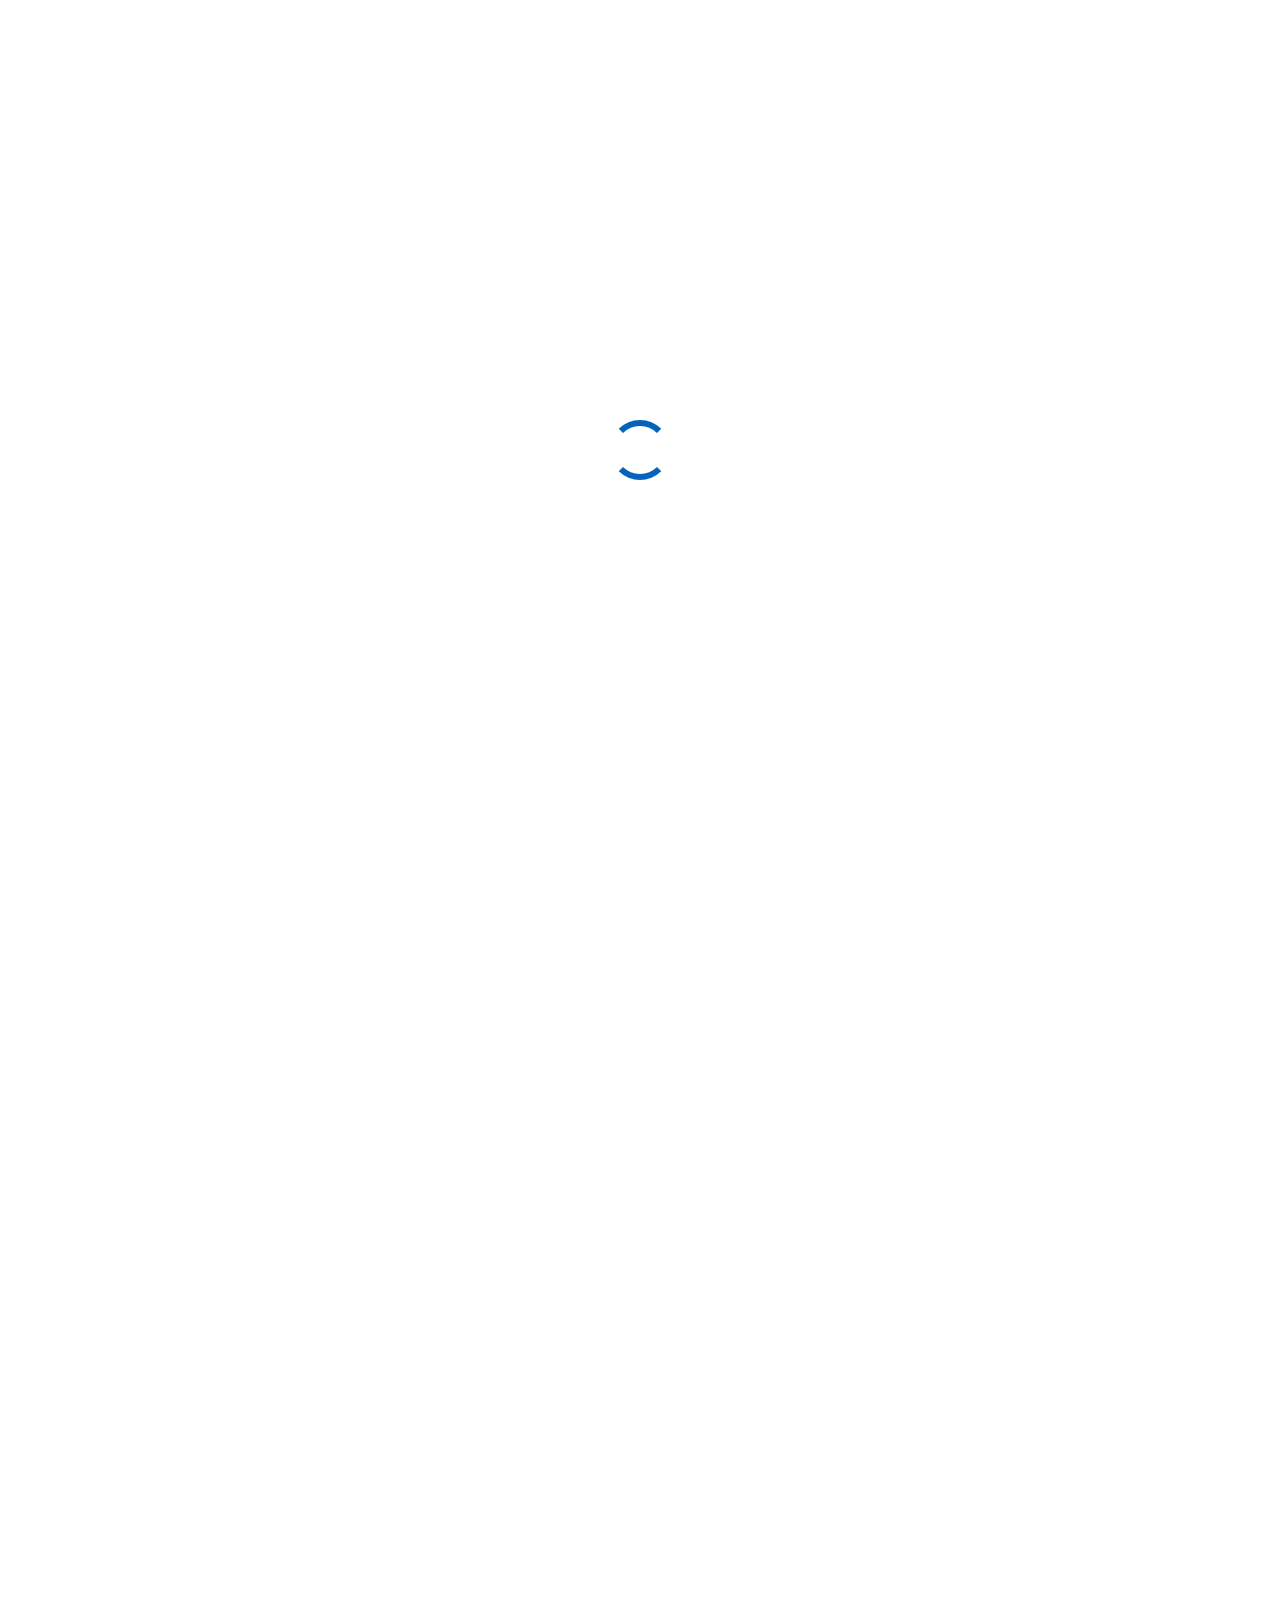
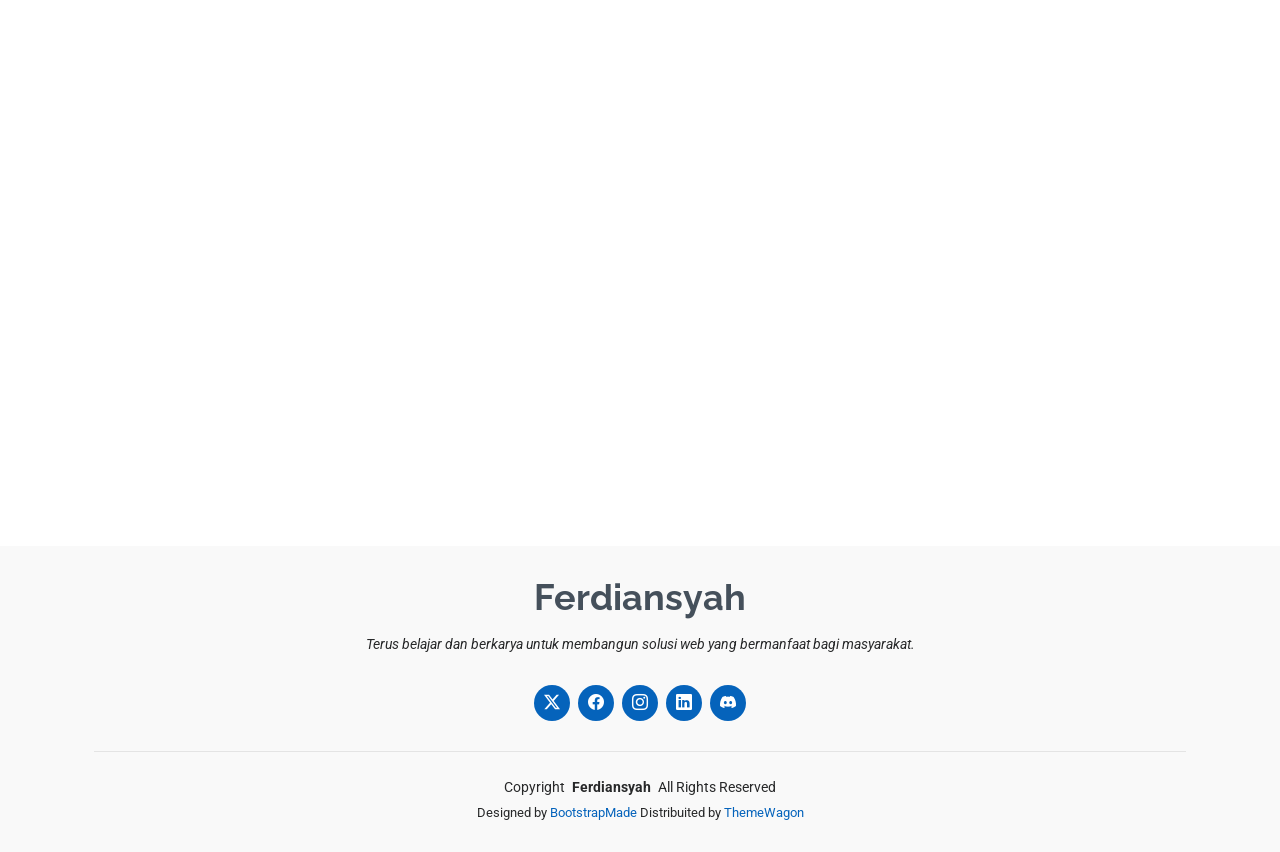
==== index.html @ 51198b97 "saya tidak merubah apapa" ====
<!DOCTYPE html>
<html lang="en">

<head>
  <meta charset="utf-8">
  <meta content="width=device-width, initial-scale=1.0" name="viewport">
  <title>Ferdiansyah - Portfolio</title>
  <meta content="" name="description">
  <meta content="" name="keywords">

  <!-- Favicons -->
  <link href="assets/img/favicon.png" rel="icon">
  <link href="assets/img/apple-touch-icon.png" rel="apple-touch-icon">

  <!-- Fonts -->
  <link href="https://fonts.googleapis.com" rel="preconnect">
  <link href="https://fonts.gstatic.com" rel="preconnect" crossorigin>
  <link href="https://fonts.googleapis.com/css2?family=Roboto:ital,wght@0,100;0,300;0,400;0,500;0,700;0,900;1,100;1,300;1,400;1,500;1,700;1,900&family=Poppins:ital,wght@0,100;0,200;0,300;0,400;0,500;0,600;0,700;0,800;0,900;1,100;1,200;1,300;1,400;1,500;1,600;1,700;1,800;1,900&family=Raleway:ital,wght@0,100;0,200;0,300;0,400;0,500;0,600;0,700;0,800;0,900;1,100;1,200;1,300;1,400;1,500;1,600;1,700;1,800;1,900&display=swap" rel="stylesheet">

  <!-- Vendor CSS Files -->
  <link href="assets/vendor/bootstrap/css/bootstrap.min.css" rel="stylesheet">
  <link href="assets/vendor/bootstrap-icons/bootstrap-icons.css" rel="stylesheet">
  <link href="assets/vendor/aos/aos.css" rel="stylesheet">
  <link href="assets/vendor/glightbox/css/glightbox.min.css" rel="stylesheet">
  <link href="assets/vendor/swiper/swiper-bundle.min.css" rel="stylesheet">

  <!-- Main CSS File -->
  <link href="assets/css/main.css" rel="stylesheet">

  <!-- =======================================================
  * Template Name: MyResume
  * Template URL: https://bootstrapmade.com/free-html-bootstrap-template-my-resume/
  * Updated: Jun 29 2024 with Bootstrap v5.3.3
  * Author: BootstrapMade.com
  * License: https://bootstrapmade.com/license/
  ======================================================== -->
</head>

<body class="index-page">

  <header id="header" class="header d-flex flex-column justify-content-center">

    <i class="header-toggle d-xl-none bi bi-list"></i>

    <nav id="navmenu" class="navmenu">
      <ul>
        <li><a href="#hero" class="active"><i class="bi bi-house navicon"></i><span>Home</span></a></li>
        <li><a href="#about"><i class="bi bi-person navicon"></i><span>About</span></a></li>
        <li><a href="#portfolio"><i class="bi bi-images navicon"></i><span>Portfolio</span></a></li>
        <li><a href="#contact"><i class="bi bi-envelope navicon"></i><span>Contact</span></a></li>
      </ul>
    </nav>

  </header>

  <main class="main">

    <!-- Hero Section -->
    <section id="hero" class="hero section light-background">

      <img src="assets/img/hero-img.png" alt="">

      <div class="container" data-aos="zoom-out">
        <div class="row justify-content-center">
          <div class="col-lg-9">
            <h2>I'm Ferdiansyah</h2>
            <p>I'm a <span class="typed" data-typed-items="Student, Junior Web Developer, Freelancer, Gamer">Student</span><span class="typed-cursor typed-cursor--blink" aria-hidden="true"></span></p>
            <div class="social-links">
              <a href="https://github.com/ferdiansyahMats-sudo"><i class="bi bi-github"></i></a>
              <a href="#"><i class="bi bi-facebook"></i></a>
              <a href="https://www.instagram.com/ferdiansyahbz/"><i class="bi bi-instagram"></i></a>
              <a href="#"><i class="bi bi-linkedin"></i></a>
              <a href="#"><i class="bi bi-discord"></i></a>
            </div>
          </div>
        </div>
      </div>

    </section><!-- /Hero Section -->

    <!-- About Section -->
    <section id="about" class="about section">

      <!-- Section Title -->
      <div class="container section-title" data-aos="fade-up">
        <h2>About</h2>
        <p>Saya seorang Junior Web Developer yang memiliki antusiasme tinggi terhadap keseluruhan ekosistem pengembangan perangkat lunak. Terbiasa mempelajari konsep baru secara mandiri, memahami alur kerja industri, serta selalu siap mengasah logika pemrograman dan teknologi terkini untuk menghadapi kebutuhan dunia kerja.</p>
      </div><!-- End Section Title -->

      <div class="container" data-aos="fade-up" data-aos-delay="100">

        <div class="row gy-4 justify-content-center">
          <div class="col-lg-4">
            <img src="assets/img/profile-img.jpg" class="img-fluid" alt="">
          </div>
          <div class="col-lg-8 content">
            <h2>UI/UX Designer &amp; Web Developer.</h2>
            <p class="fst-italic py-3">
              Fokus mendalami pengembangan aplikasi web responsif dan modern dengan alur kerja pengembangan perangkat lunak yang terstruktur.
            </p>
            <div class="row">
              <div class="col-lg-6">
                <ul>
                  <li><i class="bi bi-chevron-right"></i> <strong>Birthday:</strong> <span>16 Jan 2009</span></li>
                  <li><i class="bi bi-chevron-right"></i> <strong>Website:</strong> <span>ferdiansyahmats-sudo.github.io/My-Portfolio</span></li>
                  <li><i class="bi bi-chevron-right"></i> <strong>Phone:</strong> <span>+62 877 7916 4264</span></li>
                  <li><i class="bi bi-chevron-right"></i> <strong>City:</strong> <span>Bandung, Jawa Barat, Indonesia</span></li>
                </ul>
              </div>
              <div class="col-lg-6">
                <ul>
                  <li><i class="bi bi-chevron-right"></i> <strong>Age:</strong> <span>17</span></li>
                  <li><i class="bi bi-chevron-right"></i> <strong>Degree:</strong> <span>Vocational High School Student</span></li>
                  <li><i class="bi bi-chevron-right"></i> <strong>Email:</strong> <span>ferdiansyahferdians1@gmail.com</span></li>
                  <li><i class="bi bi-chevron-right"></i> <strong>Freelance:</strong> <span></span></li>
                </ul>
              </div>
            </div>
            <p class="py-3">
Saya gemar mengulik berbagai teknologi pengembangan web secara mandiri, terus mengeksplorasi kode-kode baru, dan memiliki motivasi tinggi untuk terus belajar agar siap memberikan kontribusi nyata di dunia kerja.
            </p>
          </div>
        </div>

      </div>

    </section><!-- /About Section -->

  
    <!-- Skills Section -->
    <section id="skills" class="skills section">

      <!-- Section Title -->
      <div class="container section-title" data-aos="fade-up">
        <h2>Skills</h2>
        <p>Tingkat pemahaman dan penguasaan teknologi pemrograman serta alat pendukung yang sedang saya pelajari dan kembangkan saat ini.</p>
      </div><!-- End Section Title -->

      <div class="container" data-aos="fade-up" data-aos-delay="100">

        <div class="row skills-content skills-animation">

          <div class="col-lg-6">

            <div class="progress">
              <span class="skill"><span>HTML</span> <i class="val">80%</i></span>
              <div class="progress-bar-wrap">
                <div class="progress-bar" role="progressbar" aria-valuenow="80" aria-valuemin="0" aria-valuemax="100"></div>
              </div>
            </div><!-- End Skills Item -->

            <div class="progress">
              <span class="skill"><span>CSS</span> <i class="val">60%</i></span>
              <div class="progress-bar-wrap">
                <div class="progress-bar" role="progressbar" aria-valuenow="60" aria-valuemin="0" aria-valuemax="100"></div>
              </div>
            </div><!-- End Skills Item -->

            <div class="progress">
              <span class="skill"><span>JavaScript</span> <i class="val">35%</i></span>
              <div class="progress-bar-wrap">
                <div class="progress-bar" role="progressbar" aria-valuenow="35" aria-valuemin="0" aria-valuemax="100"></div>
              </div>
            </div><!-- End Skills Item -->

          </div>

          <div class="col-lg-6">

            <div class="progress">
              <span class="skill"><span>PHP</span> <i class="val">20%</i></span>
              <div class="progress-bar-wrap">
                <div class="progress-bar" role="progressbar" aria-valuenow="20" aria-valuemin="0" aria-valuemax="100"></div>
              </div>
            </div><!-- End Skills Item -->

            <div class="progress">
              <span class="skill"><span>Photoshop</span> <i class="val">10%</i></span>
              <div class="progress-bar-wrap">
                <div class="progress-bar" role="progressbar" aria-valuenow="10" aria-valuemin="0" aria-valuemax="100"></div>
              </div>
            </div><!-- End Skills Item -->

          </div>

        </div>

      </div>

    </section><!-- /Skills Section -->

  

  
  </main>

  <footer id="footer" class="footer position-relative light-background">
    <div class="container">
      <h3 class="sitename">Ferdiansyah</h3>
      <p>Terus belajar dan berkarya untuk membangun solusi web yang bermanfaat bagi masyarakat.</p>
      <div class="social-links d-flex justify-content-center">
        <a href=""><i class="bi bi-twitter-x"></i></a>
        <a href=""><i class="bi bi-facebook"></i></a>
        <a href="https://www.instagram.com/ferdiansyahbz/"><i class="bi bi-instagram"></i></a>
        <a href=""><i class="bi bi-linkedin"></i></a>
        <a href=""><i class="bi bi-discord"></i></a>
      </div>
      <div class="container">
        <div class="copyright">
          <span>Copyright</span> <strong class="px-1 sitename">Ferdiansyah</strong> <span>All Rights Reserved</span>
        </div>
        <div class="credits">
          <!-- All the links in the footer should remain intact. -->
          <!-- You can delete the links only if you've purchased the pro version. -->
          <!-- Licensing information: https://bootstrapmade.com/license/ -->
          <!-- Purchase the pro version with working PHP/AJAX contact form: [buy-url] -->
          Designed by <a href="https://bootstrapmade.com/">BootstrapMade</a> Distribuited by <a href="https://themewagon.com">ThemeWagon</a>
        </div>
      </div>
    </div>
  </footer>

  <!-- Scroll Top -->
  <a href="#" id="scroll-top" class="scroll-top d-flex align-items-center justify-content-center"><i class="bi bi-arrow-up-short"></i></a>

  <!-- Preloader -->
  <div id="preloader"></div>

  <!-- Vendor JS Files -->
  <script src="assets/vendor/bootstrap/js/bootstrap.bundle.min.js"></script>
  <script src="assets/vendor/php-email-form/validate.js"></script>
  <script src="assets/vendor/aos/aos.js"></script>
  <script src="assets/vendor/typed.js/typed.umd.js"></script>
  <script src="assets/vendor/purecounter/purecounter_vanilla.js"></script>
  <script src="assets/vendor/waypoints/noframework.waypoints.js"></script>
  <script src="assets/vendor/glightbox/js/glightbox.min.js"></script>
  <script src="assets/vendor/imagesloaded/imagesloaded.pkgd.min.js"></script>
  <script src="assets/vendor/isotope-layout/isotope.pkgd.min.js"></script>
  <script src="assets/vendor/swiper/swiper-bundle.min.js"></script>

  <!-- Main JS File -->
  <script src="assets/js/main.js"></script>

</body>

</html>
---- assets/css/main.css ----
/**
* Template Name: MyResume
* Template URL: https://bootstrapmade.com/free-html-bootstrap-template-my-resume/
* Updated: Jun 29 2024 with Bootstrap v5.3.3
* Author: BootstrapMade.com
* License: https://bootstrapmade.com/license/
*/

/*--------------------------------------------------------------
# Font & Color Variables
# Help: https://bootstrapmade.com/color-system/
--------------------------------------------------------------*/
/* Fonts */
:root {
  --default-font: "Roboto",  system-ui, -apple-system, "Segoe UI", Roboto, "Helvetica Neue", Arial, "Noto Sans", "Liberation Sans", sans-serif, "Apple Color Emoji", "Segoe UI Emoji", "Segoe UI Symbol", "Noto Color Emoji";
  --heading-font: "Raleway",  sans-serif;
  --nav-font: "Poppins",  sans-serif;
}

/* Global Colors - The following color variables are used throughout the website. Updating them here will change the color scheme of the entire website */
:root { 
  --background-color: #ffffff; /* Background color for the entire website, including individual sections */
  --default-color: #272829; /* Default color used for the majority of the text content across the entire website */
  --heading-color: #45505b; /* Color for headings, subheadings and title throughout the website */
  --accent-color: #0563bb; /* Accent color that represents your brand on the website. It's used for buttons, links, and other elements that need to stand out */
  --surface-color: #ffffff; /* The surface color is used as a background of boxed elements within sections, such as cards, icon boxes, or other elements that require a visual separation from the global background. */
  --contrast-color: #ffffff; /* Contrast color for text, ensuring readability against backgrounds of accent, heading, or default colors. */
}

/* Nav Menu Colors - The following color variables are used specifically for the navigation menu. They are separate from the global colors to allow for more customization options */
:root {
  --nav-color: #45505b;  /* The default color of the main navmenu links */
  --nav-hover-color: #0563bb; /* Applied to main navmenu links when they are hovered over or active */
  --nav-mobile-background-color: #ffffff; /* Used as the background color for mobile navigation menu */
  --nav-dropdown-background-color: #ffffff; /* Used as the background color for dropdown items that appear when hovering over primary navigation items */
  --nav-dropdown-color: #212529; /* Used for navigation links of the dropdown items in the navigation menu. */
  --nav-dropdown-hover-color: #0563bb; /* Similar to --nav-hover-color, this color is applied to dropdown navigation links when they are hovered over. */
}

/* Color Presets - These classes override global colors when applied to any section or element, providing reuse of the sam color scheme. */

.light-background {
  --background-color: #f9f9f9;
  --surface-color: #ffffff;
}

.dark-background {
  --background-color: #060606;
  --default-color: #ffffff;
  --heading-color: #ffffff;
  --surface-color: #252525;
  --contrast-color: #ffffff;
}

/* Smooth scroll */
:root {
  scroll-behavior: smooth;
}

/*--------------------------------------------------------------
# General Styling & Shared Classes
--------------------------------------------------------------*/
body {
  color: var(--default-color);
  background-color: var(--background-color);
  font-family: var(--default-font);
}

a {
  color: var(--accent-color);
  text-decoration: none;
  transition: 0.3s;
}

a:hover {
  color: color-mix(in srgb, var(--accent-color), transparent 25%);
  text-decoration: none;
}

h1,
h2,
h3,
h4,
h5,
h6 {
  color: var(--heading-color);
  font-family: var(--heading-font);
}

/* PHP Email Form Messages
------------------------------*/
.php-email-form .error-message {
  display: none;
  background: #df1529;
  color: #ffffff;
  text-align: left;
  padding: 15px;
  margin-bottom: 24px;
  font-weight: 600;
}

.php-email-form .sent-message {
  display: none;
  color: #ffffff;
  background: #059652;
  text-align: center;
  padding: 15px;
  margin-bottom: 24px;
  font-weight: 600;
}

.php-email-form .loading {
  display: none;
  background: var(--surface-color);
  text-align: center;
  padding: 15px;
  margin-bottom: 24px;
}

.php-email-form .loading:before {
  content: "";
  display: inline-block;
  border-radius: 50%;
  width: 24px;
  height: 24px;
  margin: 0 10px -6px 0;
  border: 3px solid var(--accent-color);
  border-top-color: var(--surface-color);
  animation: php-email-form-loading 1s linear infinite;
}

@keyframes php-email-form-loading {
  0% {
    transform: rotate(0deg);
  }

  100% {
    transform: rotate(360deg);
  }
}

/*--------------------------------------------------------------
# Global Header
--------------------------------------------------------------*/
.header {
  color: var(--default-color);
  position: fixed;
  top: 0;
  left: 0;
  bottom: 0;
  padding: 0 15px;
  transition: all ease-in-out 0.3s;
  overflow-y: auto;
  z-index: 997;
  min-width: 200px;
}

@media (max-width: 1199px) {
  .header {
    background-color: var(--background-color);
    border-right: 1px solid color-mix(in srgb, var(--default-color), transparent 90%);
    width: 300px;
    left: -100%;
  }
}

@media (min-width: 1200px) and (max-width: 1600px) {
  .header~main {
    margin-left: 160px;
  }

  .header~main .hero {
    margin-left: -160px;
    width: 100vw;
  }
}

.header.header-show {
  left: 0;
}

.header .header-toggle {
  color: var(--contrast-color);
  background-color: var(--accent-color);
  font-size: 22px;
  display: flex;
  align-items: center;
  justify-content: center;
  width: 40px;
  height: 40px;
  border-radius: 50%;
  cursor: pointer;
  position: fixed;
  top: 15px;
  right: 15px;
  z-index: 9999;
  transition: background-color 0.3s;
}

.header .header-toggle:hover {
  color: var(--contrast-color);
  background-color: color-mix(in srgb, var(--accent-color) 90%, white 15%);
}

/*--------------------------------------------------------------
# Navigation Menu
--------------------------------------------------------------*/
.navmenu {
  padding: 0;
  z-index: 9997;
}

.navmenu ul {
  list-style: none;
  padding: 0 0 20px 0;
  margin: 0;
  width: 140px;
}

.navmenu a,
.navmenu a:focus {
  color: var(--nav-color);
  font-family: var(--nav-font);
  display: flex;
  align-items: center;
  padding: 10px 18px;
  margin-bottom: 8px;
  font-size: 15px;
  border-radius: 50px;
  background: color-mix(in srgb, var(--default-color), transparent 92%);
  height: 56px;
  width: 100%;
  overflow: hidden;
  transition: 0.3s;
}

.navmenu a i,
.navmenu a:focus i {
  font-size: 20px;
}

.navmenu a span,
.navmenu a:focus span {
  padding: 0 5px 0 7px;
}

@media (min-width: 992px) {

  .navmenu a,
  .navmenu a:focus {
    max-width: 56px;
  }

  .navmenu a span,
  .navmenu a:focus span {
    display: none;
  }
}

.navmenu a:hover,
.navmenu .active,
.navmenu .active:focus,
.navmenu li:hover>a {
  color: var(--contrast-color);
  background: var(--nav-hover-color);
}

.navmenu a:hover,
.navmenu li:hover>a {
  max-width: 100%;
  color: var(--contrast-color);
}

.navmenu a:hover span,
.navmenu li:hover>a span {
  display: block;
}

/*--------------------------------------------------------------
# Global Footer
--------------------------------------------------------------*/
.footer {
  color: var(--default-color);
  background-color: var(--background-color);
  font-size: 14px;
  text-align: center;
  padding: 30px 0;
  position: relative;
}

.footer h3 {
  font-size: 36px;
  font-weight: 700;
  position: relative;
  padding: 0;
  margin: 0 0 15px 0;
}

.footer p {
  font-size: 15;
  font-style: italic;
  padding: 0;
  margin: 0 0 30px 0;
}

.footer .social-links {
  margin: 0 0 30px 0;
}

.footer .social-links a {
  font-size: 16px;
  display: flex;
  align-items: center;
  justify-content: center;
  background: var(--accent-color);
  color: var(--contrast-color);
  line-height: 1;
  margin: 0 4px;
  border-radius: 50%;
  text-align: center;
  width: 36px;
  height: 36px;
  transition: 0.3s;
}

.footer .social-links a:hover {
  background: color-mix(in srgb, var(--accent-color), transparent 20%);
  text-decoration: none;
}

.footer .copyright {
  padding-top: 25px;
  border-top: 1px solid color-mix(in srgb, var(--default-color), transparent 90%);
}

.footer .credits {
  font-size: 13px;
  padding-top: 5px;
}

/*--------------------------------------------------------------
# Preloader
--------------------------------------------------------------*/
#preloader {
  position: fixed;
  inset: 0;
  z-index: 999999;
  overflow: hidden;
  background: var(--background-color);
  transition: all 0.6s ease-out;
}

#preloader:before {
  content: "";
  position: fixed;
  top: calc(50% - 30px);
  left: calc(50% - 30px);
  border: 6px solid #ffffff;
  border-color: var(--accent-color) transparent var(--accent-color) transparent;
  border-radius: 50%;
  width: 60px;
  height: 60px;
  animation: animate-preloader 1.5s linear infinite;
}

@keyframes animate-preloader {
  0% {
    transform: rotate(0deg);
  }

  100% {
    transform: rotate(360deg);
  }
}

/*--------------------------------------------------------------
# Scroll Top Button
--------------------------------------------------------------*/
.scroll-top {
  position: fixed;
  visibility: hidden;
  opacity: 0;
  right: 15px;
  bottom: -15px;
  z-index: 99999;
  background-color: var(--accent-color);
  width: 44px;
  height: 44px;
  border-radius: 50px;
  transition: all 0.4s;
}

.scroll-top i {
  font-size: 24px;
  color: var(--contrast-color);
  line-height: 0;
}

.scroll-top:hover {
  background-color: color-mix(in srgb, var(--accent-color), transparent 20%);
  color: var(--contrast-color);
}

.scroll-top.active {
  visibility: visible;
  opacity: 1;
  bottom: 15px;
}

/*--------------------------------------------------------------
# Disable aos animation delay on mobile devices
--------------------------------------------------------------*/
@media screen and (max-width: 768px) {
  [data-aos-delay] {
    transition-delay: 0 !important;
  }
}

/*--------------------------------------------------------------
# Global Page Titles & Breadcrumbs
--------------------------------------------------------------*/
.page-title {
  --background-color: color-mix(in srgb, var(--default-color), transparent 96%);
  color: var(--default-color);
  background-color: var(--background-color);
  padding: 20px 0;
  position: relative;
}

.page-title h1 {
  font-size: 28px;
  font-weight: 700;
  margin: 0;
}

.page-title .breadcrumbs ol {
  display: flex;
  flex-wrap: wrap;
  list-style: none;
  padding: 0 0 10px 0;
  margin: 0;
  font-size: 14px;
  font-weight: 400;
}

.page-title .breadcrumbs ol li+li {
  padding-left: 10px;
}

.page-title .breadcrumbs ol li+li::before {
  content: "/";
  display: inline-block;
  padding-right: 10px;
  color: color-mix(in srgb, var(--default-color), transparent 70%);
}

/*--------------------------------------------------------------
# Global Sections
--------------------------------------------------------------*/
section,
.section {
  color: var(--default-color);
  background-color: var(--background-color);
  padding: 60px 0;
  overflow: clip;
}

/*--------------------------------------------------------------
# Global Section Titles
--------------------------------------------------------------*/
.section-title {
  text-align: center;
  padding-bottom: 60px;
  position: relative;
}

.section-title h2 {
  font-size: 32px;
  font-weight: 700;
  margin-bottom: 20px;
  padding-bottom: 20px;
  position: relative;
}

.section-title h2:before {
  content: "";
  position: absolute;
  display: block;
  width: 160px;
  height: 1px;
  background: color-mix(in srgb, var(--default-color), transparent 60%);
  left: 0;
  right: 0;
  bottom: 1px;
  margin: auto;
}

.section-title h2::after {
  content: "";
  position: absolute;
  display: block;
  width: 60px;
  height: 3px;
  background: var(--accent-color);
  left: 0;
  right: 0;
  bottom: 0;
  margin: auto;
}

.section-title p {
  margin-bottom: 0;
}

/*--------------------------------------------------------------
# Hero Section
--------------------------------------------------------------*/
.hero {
  width: 100%;
  min-height: 100vh;
  position: relative;
  padding: 80px 0;
  display: flex;
  align-items: center;
  justify-content: center;
}

.hero img {
  position: absolute;
  inset: 0;
  display: block;
  width: 100%;
  height: 100%;
  object-fit: cover;
  z-index: 1;
}

.hero:before {
  content: "";
  background: color-mix(in srgb, var(--background-color), transparent 30%);
  position: absolute;
  inset: 0;
  z-index: 2;
}

.hero .container {
  position: relative;
  z-index: 3;
}

.hero h2 {
  margin: 0;
  font-size: 64px;
  font-weight: 700;
}

.hero p {
  margin: 5px 0 0 0;
  font-size: 26px;
}

.hero p span {
  letter-spacing: 1px;
  border-bottom: 2px solid var(--accent-color);
}

.hero .social-links {
  margin-top: 25px;
}

.hero .social-links a {
  font-size: 20px;
  display: inline-block;
  color: color-mix(in srgb, var(--default-color), transparent 30%);
  line-height: 1;
  margin-right: 20px;
  transition: 0.3s;
}

.hero .social-links a:hover {
  color: var(--accent-color);
}

@media (max-width: 768px) {
  .hero h2 {
    font-size: 32px;
  }

  .hero p {
    font-size: 20px;
  }
}

/*--------------------------------------------------------------
# About Section
--------------------------------------------------------------*/
.about .content h2 {
  font-weight: 700;
  font-size: 24px;
}

.about .content ul {
  list-style: none;
  padding: 0;
}

.about .content ul li {
  margin-bottom: 20px;
  display: flex;
  align-items: center;
}

.about .content ul strong {
  margin-right: 10px;
}

.about .content ul i {
  font-size: 16px;
  margin-right: 5px;
  color: var(--accent-color);
  line-height: 0;
}

/*--------------------------------------------------------------
# Stats Section
--------------------------------------------------------------*/
.stats i {
  background-color: var(--accent-color);
  color: var(--contrast-color);
  width: 54px;
  height: 54px;
  font-size: 24px;
  border-radius: 50px;
  display: inline-flex;
  align-items: center;
  justify-content: center;
  position: relative;
  z-index: 1;
}

.stats .stats-item {
  margin-top: 10px;
  width: 100%;
  position: relative;
  text-align: center;
  z-index: 0;
}

.stats .stats-item span {
  font-size: 36px;
  display: block;
  font-weight: 700;
  color: color-mix(in srgb, var(--default-color), transparent 20%);
}

.stats .stats-item p {
  padding: 0;
  margin: 0;
  color: color-mix(in srgb, var(--default-color), transparent 50%);
  font-size: 16px;
}

/*--------------------------------------------------------------
# Skills Section
--------------------------------------------------------------*/
.skills .progress {
  height: 60px;
  display: block;
  background: none;
  border-radius: 0;
}

.skills .progress .skill {
  color: var(--heading-color);
  padding: 0;
  margin: 0 0 6px 0;
  text-transform: uppercase;
  display: block;
  font-weight: 600;
  font-family: var(--heading-font);
}

.skills .progress .skill .val {
  float: right;
  font-style: normal;
}

.skills .progress-bar-wrap {
  background: color-mix(in srgb, var(--default-color), transparent 90%);
  height: 10px;
}

.skills .progress-bar {
  width: 1px;
  height: 10px;
  transition: 0.9s;
  background-color: var(--accent-color);
}

/*--------------------------------------------------------------
# Resume Section
--------------------------------------------------------------*/
.resume .resume-title {
  color: var(--heading-color);
  font-size: 26px;
  font-weight: 700;
  margin-top: 20px;
  margin-bottom: 20px;
}

.resume .resume-item {
  padding: 0 0 20px 20px;
  margin-top: -2px;
  border-left: 2px solid var(--accent-color);
  position: relative;
}

.resume .resume-item h4 {
  line-height: 18px;
  font-size: 18px;
  font-weight: 600;
  text-transform: uppercase;
  color: color-mix(in srgb, var(--default-color), transparent 20%);
  margin-bottom: 10px;
}

.resume .resume-item h5 {
  font-size: 16px;
  padding: 5px 15px;
  display: inline-block;
  font-weight: 600;
  margin-bottom: 10px;
}

.resume .resume-item ul {
  padding-left: 20px;
}

.resume .resume-item ul li {
  padding-bottom: 10px;
}

.resume .resume-item:last-child {
  padding-bottom: 0;
}

.resume .resume-item::before {
  content: "";
  position: absolute;
  width: 16px;
  height: 16px;
  border-radius: 50px;
  left: -9px;
  top: 0;
  background: var(--background-color);
  border: 2px solid var(--accent-color);
}

/*--------------------------------------------------------------
# Portfolio Section
--------------------------------------------------------------*/
.portfolio .portfolio-filters {
  padding: 0;
  margin: 0 auto 20px auto;
  list-style: none;
  text-align: center;
}

.portfolio .portfolio-filters li {
  cursor: pointer;
  display: inline-block;
  padding: 8px 20px 10px 20px;
  margin: 0;
  font-size: 15px;
  font-weight: 500;
  line-height: 1;
  margin-bottom: 5px;
  border-radius: 50px;
  transition: all 0.3s ease-in-out;
  font-family: var(--heading-font);
}

.portfolio .portfolio-filters li:hover,
.portfolio .portfolio-filters li.filter-active {
  color: var(--contrast-color);
  background-color: var(--accent-color);
}

.portfolio .portfolio-filters li:first-child {
  margin-left: 0;
}

.portfolio .portfolio-filters li:last-child {
  margin-right: 0;
}

@media (max-width: 575px) {
  .portfolio .portfolio-filters li {
    font-size: 14px;
    margin: 0 0 10px 0;
  }
}

.portfolio .portfolio-item {
  position: relative;
  overflow: hidden;
}

.portfolio .portfolio-item .portfolio-info {
  opacity: 0;
  position: absolute;
  left: 12px;
  right: 12px;
  bottom: -100%;
  z-index: 3;
  transition: all ease-in-out 0.5s;
  background: color-mix(in srgb, var(--background-color), transparent 10%);
  padding: 15px;
}

.portfolio .portfolio-item .portfolio-info h4 {
  font-size: 18px;
  font-weight: 600;
  padding-right: 50px;
}

.portfolio .portfolio-item .portfolio-info p {
  color: color-mix(in srgb, var(--default-color), transparent 30%);
  font-size: 14px;
  margin-bottom: 0;
  padding-right: 50px;
}

.portfolio .portfolio-item .portfolio-info .preview-link,
.portfolio .portfolio-item .portfolio-info .details-link {
  position: absolute;
  right: 50px;
  font-size: 24px;
  top: calc(50% - 14px);
  color: color-mix(in srgb, var(--default-color), transparent 30%);
  transition: 0.3s;
  line-height: 0;
}

.portfolio .portfolio-item .portfolio-info .preview-link:hover,
.portfolio .portfolio-item .portfolio-info .details-link:hover {
  color: var(--accent-color);
}

.portfolio .portfolio-item .portfolio-info .details-link {
  right: 14px;
  font-size: 28px;
}

.portfolio .portfolio-item:hover .portfolio-info {
  opacity: 1;
  bottom: 0;
}

/*--------------------------------------------------------------
# Services Section
--------------------------------------------------------------*/
.services .service-item {
  background-color: var(--surface-color);
  box-shadow: 0px 5px 90px 0px rgba(0, 0, 0, 0.1);
  height: 100%;
  padding: 60px 30px;
  text-align: center;
  transition: 0.3s;
  border-radius: 5px;
}

.services .service-item .icon {
  margin: 0 auto;
  width: 100px;
  height: 100px;
  display: flex;
  align-items: center;
  justify-content: center;
  transition: ease-in-out 0.3s;
  position: relative;
}

.services .service-item .icon i {
  font-size: 36px;
  transition: 0.5s;
  position: relative;
}

.services .service-item .icon svg {
  position: absolute;
  top: 0;
  left: 0;
}

.services .service-item .icon svg path {
  transition: 0.5s;
  fill: color-mix(in srgb, var(--default-color), transparent 95%);
}

.services .service-item h3 {
  font-weight: 700;
  margin: 10px 0 15px 0;
  font-size: 22px;
}

.services .service-item p {
  line-height: 24px;
  font-size: 14px;
  margin-bottom: 0;
}

.services .service-item:hover {
  box-shadow: 0px 5px 35px 0px rgba(0, 0, 0, 0.1);
}

.services .service-item.item-cyan i {
  color: #0dcaf0;
}

.services .service-item.item-cyan:hover .icon i {
  color: #fff;
}

.services .service-item.item-cyan:hover .icon path {
  fill: #0dcaf0;
}

.services .service-item.item-orange i {
  color: #fd7e14;
}

.services .service-item.item-orange:hover .icon i {
  color: #fff;
}

.services .service-item.item-orange:hover .icon path {
  fill: #fd7e14;
}

.services .service-item.item-teal i {
  color: #20c997;
}

.services .service-item.item-teal:hover .icon i {
  color: #fff;
}

.services .service-item.item-teal:hover .icon path {
  fill: #20c997;
}

.services .service-item.item-red i {
  color: #df1529;
}

.services .service-item.item-red:hover .icon i {
  color: #fff;
}

.services .service-item.item-red:hover .icon path {
  fill: #df1529;
}

.services .service-item.item-indigo i {
  color: #6610f2;
}

.services .service-item.item-indigo:hover .icon i {
  color: #fff;
}

.services .service-item.item-indigo:hover .icon path {
  fill: #6610f2;
}

.services .service-item.item-pink i {
  color: #f3268c;
}

.services .service-item.item-pink:hover .icon i {
  color: #fff;
}

.services .service-item.item-pink:hover .icon path {
  fill: #f3268c;
}

/*--------------------------------------------------------------
# Testimonials Section
--------------------------------------------------------------*/
.testimonials .testimonials-carousel,
.testimonials .testimonials-slider {
  overflow: hidden;
}

.testimonials .testimonial-item .testimonial-content {
  border-left: 3px solid var(--accent-color);
  padding-left: 30px;
}

.testimonials .testimonial-item .testimonial-img {
  border-radius: 50%;
  border: 4px solid var(--background-color);
  margin: 0 auto;
}

.testimonials .testimonial-item h3 {
  font-size: 20px;
  font-weight: bold;
  margin: 10px 0 5px 0;
}

.testimonials .testimonial-item h4 {
  font-size: 14px;
  color: color-mix(in srgb, var(--default-color), transparent 40%);
  margin: 0 0 10px 0;
}

.testimonials .testimonial-item .stars i {
  color: #ffc107;
  margin: 0 1px;
}

.testimonials .testimonial-item .quote-icon-left,
.testimonials .testimonial-item .quote-icon-right {
  color: color-mix(in srgb, var(--accent-color), transparent 50%);
  font-size: 26px;
  line-height: 0;
}

.testimonials .testimonial-item .quote-icon-left {
  display: inline-block;
  left: -5px;
  position: relative;
}

.testimonials .testimonial-item .quote-icon-right {
  display: inline-block;
  right: -5px;
  position: relative;
  top: 10px;
  transform: scale(-1, -1);
}

.testimonials .testimonial-item p {
  font-style: italic;
}

.testimonials .swiper-wrapper {
  height: auto;
}

.testimonials .swiper-pagination {
  margin-top: 30px;
  position: relative;
}

.testimonials .swiper-pagination .swiper-pagination-bullet {
  width: 12px;
  height: 12px;
  background-color: color-mix(in srgb, var(--default-color), transparent 85%);
  opacity: 1;
}

.testimonials .swiper-pagination .swiper-pagination-bullet-active {
  background-color: var(--accent-color);
}

/*--------------------------------------------------------------
# Contact Section
--------------------------------------------------------------*/
.contact .info-item+.info-item {
  margin-top: 40px;
}

.contact .info-item i {
  color: var(--accent-color);
  background: color-mix(in srgb, var(--accent-color), transparent 92%);
  font-size: 20px;
  width: 44px;
  height: 44px;
  display: flex;
  justify-content: center;
  align-items: center;
  border-radius: 50px;
  transition: all 0.3s ease-in-out;
  margin-right: 15px;
}

.contact .info-item h3 {
  padding: 0;
  font-size: 18px;
  font-weight: 700;
  margin-bottom: 5px;
}

.contact .info-item p {
  padding: 0;
  margin-bottom: 0;
  font-size: 14px;
}

.contact .info-item:hover i {
  background: var(--accent-color);
  color: var(--contrast-color);
}

.contact .php-email-form {
  height: 100%;
}

.contact .php-email-form input[type=text],
.contact .php-email-form input[type=email],
.contact .php-email-form textarea {
  font-size: 14px;
  padding: 10px 15px;
  box-shadow: none;
  border-radius: 0;
  color: var(--default-color);
  background-color: color-mix(in srgb, var(--background-color), transparent 50%);
  border-color: color-mix(in srgb, var(--default-color), transparent 80%);
}

.contact .php-email-form input[type=text]:focus,
.contact .php-email-form input[type=email]:focus,
.contact .php-email-form textarea:focus {
  border-color: var(--accent-color);
}

.contact .php-email-form input[type=text]::placeholder,
.contact .php-email-form input[type=email]::placeholder,
.contact .php-email-form textarea::placeholder {
  color: color-mix(in srgb, var(--default-color), transparent 70%);
}

.contact .php-email-form button[type=submit] {
  color: var(--contrast-color);
  background: var(--accent-color);
  border: 0;
  padding: 10px 30px;
  transition: 0.4s;
  border-radius: 50px;
}

.contact .php-email-form button[type=submit]:hover {
  background: color-mix(in srgb, var(--accent-color), transparent 25%);
}

/*--------------------------------------------------------------
# Portfolio Details Section
--------------------------------------------------------------*/
.portfolio-details .portfolio-details-slider img {
  width: 100%;
}

.portfolio-details .swiper-wrapper {
  height: auto;
}

.portfolio-details .swiper-button-prev,
.portfolio-details .swiper-button-next {
  width: 48px;
  height: 48px;
}

.portfolio-details .swiper-button-prev:after,
.portfolio-details .swiper-button-next:after {
  color: rgba(255, 255, 255, 0.8);
  background-color: rgba(0, 0, 0, 0.15);
  font-size: 24px;
  border-radius: 50%;
  width: 48px;
  height: 48px;
  display: flex;
  align-items: center;
  justify-content: center;
  transition: 0.3s;
}

.portfolio-details .swiper-button-prev:hover:after,
.portfolio-details .swiper-button-next:hover:after {
  background-color: rgba(0, 0, 0, 0.3);
}

@media (max-width: 575px) {

  .portfolio-details .swiper-button-prev,
  .portfolio-details .swiper-button-next {
    display: none;
  }
}

.portfolio-details .swiper-pagination {
  margin-top: 20px;
  position: relative;
}

.portfolio-details .swiper-pagination .swiper-pagination-bullet {
  width: 10px;
  height: 10px;
  background-color: color-mix(in srgb, var(--default-color), transparent 85%);
  opacity: 1;
}

.portfolio-details .swiper-pagination .swiper-pagination-bullet-active {
  background-color: var(--accent-color);
}

.portfolio-details .portfolio-info h3 {
  font-size: 22px;
  font-weight: 700;
  margin-bottom: 20px;
  padding-bottom: 20px;
  position: relative;
}

.portfolio-details .portfolio-info h3:after {
  content: "";
  position: absolute;
  display: block;
  width: 50px;
  height: 3px;
  background: var(--accent-color);
  left: 0;
  bottom: 0;
}

.portfolio-details .portfolio-info ul {
  list-style: none;
  padding: 0;
  font-size: 15px;
}

.portfolio-details .portfolio-info ul li {
  display: flex;
  flex-direction: column;
  padding-bottom: 15px;
}

.portfolio-details .portfolio-info ul strong {
  text-transform: uppercase;
  font-weight: 400;
  color: color-mix(in srgb, var(--default-color), transparent 50%);
  font-size: 14px;
}

.portfolio-details .portfolio-info .btn-visit {
  padding: 8px 40px;
  background: var(--accent-color);
  color: var(--contrast-color);
  border-radius: 50px;
  transition: 0.3s;
}

.portfolio-details .portfolio-info .btn-visit:hover {
  background: color-mix(in srgb, var(--accent-color), transparent 20%);
}

.portfolio-details .portfolio-description h2 {
  font-size: 26px;
  font-weight: 700;
  margin-bottom: 20px;
}

.portfolio-details .portfolio-description p {
  padding: 0;
}

.portfolio-details .portfolio-description .testimonial-item {
  padding: 30px 30px 0 30px;
  position: relative;
  background: color-mix(in srgb, var(--default-color), transparent 97%);
  margin-bottom: 50px;
}

.portfolio-details .portfolio-description .testimonial-item .testimonial-img {
  width: 90px;
  border-radius: 50px;
  border: 6px solid var(--background-color);
  float: left;
  margin: 0 10px 0 0;
}

.portfolio-details .portfolio-description .testimonial-item h3 {
  font-size: 18px;
  font-weight: bold;
  margin: 15px 0 5px 0;
  padding-top: 20px;
}

.portfolio-details .portfolio-description .testimonial-item h4 {
  font-size: 14px;
  color: #6c757d;
  margin: 0;
}

.portfolio-details .portfolio-description .testimonial-item .quote-icon-left,
.portfolio-details .portfolio-description .testimonial-item .quote-icon-right {
  color: color-mix(in srgb, var(--accent-color), transparent 50%);
  font-size: 26px;
  line-height: 0;
}

.portfolio-details .portfolio-description .testimonial-item .quote-icon-left {
  display: inline-block;
  left: -5px;
  position: relative;
}

.portfolio-details .portfolio-description .testimonial-item .quote-icon-right {
  display: inline-block;
  right: -5px;
  position: relative;
  top: 10px;
  transform: scale(-1, -1);
}

.portfolio-details .portfolio-description .testimonial-item p {
  font-style: italic;
  margin: 0 0 15px 0 0 0;
  padding: 0;
}

/*--------------------------------------------------------------
# Service Details Section
--------------------------------------------------------------*/
.service-details .service-box {
  padding: 20px;
  box-shadow: 0px 2px 20px rgba(0, 0, 0, 0.1);
}

.service-details .service-box+.service-box {
  margin-top: 30px;
}

.service-details .service-box h4 {
  font-size: 20px;
  font-weight: 700;
  border-bottom: 2px solid color-mix(in srgb, var(--default-color), transparent 92%);
  padding-bottom: 15px;
  margin-bottom: 15px;
}

.service-details .services-list a {
  color: color-mix(in srgb, var(--default-color), transparent 20%);
  background-color: color-mix(in srgb, var(--default-color), transparent 96%);
  display: flex;
  align-items: center;
  padding: 12px 15px;
  margin-top: 15px;
  transition: 0.3s;
}

.service-details .services-list a:first-child {
  margin-top: 0;
}

.service-details .services-list a i {
  font-size: 16px;
  margin-right: 8px;
  color: var(--accent-color);
}

.service-details .services-list a.active {
  color: var(--contrast-color);
  background-color: var(--accent-color);
}

.service-details .services-list a.active i {
  color: var(--contrast-color);
}

.service-details .services-list a:hover {
  background-color: color-mix(in srgb, var(--accent-color), transparent 95%);
  color: var(--accent-color);
}

.service-details .download-catalog a {
  color: var(--default-color);
  display: flex;
  align-items: center;
  padding: 10px 0;
  transition: 0.3s;
  border-top: 1px solid color-mix(in srgb, var(--default-color), transparent 90%);
}

.service-details .download-catalog a:first-child {
  border-top: 0;
  padding-top: 0;
}

.service-details .download-catalog a:last-child {
  padding-bottom: 0;
}

.service-details .download-catalog a i {
  font-size: 24px;
  margin-right: 8px;
  color: var(--accent-color);
}

.service-details .download-catalog a:hover {
  color: var(--accent-color);
}

.service-details .help-box {
  background-color: var(--accent-color);
  color: var(--contrast-color);
  margin-top: 30px;
  padding: 30px 15px;
}

.service-details .help-box .help-icon {
  font-size: 48px;
}

.service-details .help-box h4,
.service-details .help-box a {
  color: var(--contrast-color);
}

.service-details .services-img {
  margin-bottom: 20px;
}

.service-details h3 {
  font-size: 26px;
  font-weight: 700;
}

.service-details p {
  font-size: 15px;
}

.service-details ul {
  list-style: none;
  padding: 0;
  font-size: 15px;
}

.service-details ul li {
  padding: 5px 0;
  display: flex;
  align-items: center;
}

.service-details ul i {
  font-size: 20px;
  margin-right: 8px;
  color: var(--accent-color);
}

/*--------------------------------------------------------------
# Starter Section Section
--------------------------------------------------------------*/
.starter-section {
  /* Add your styles here */
}
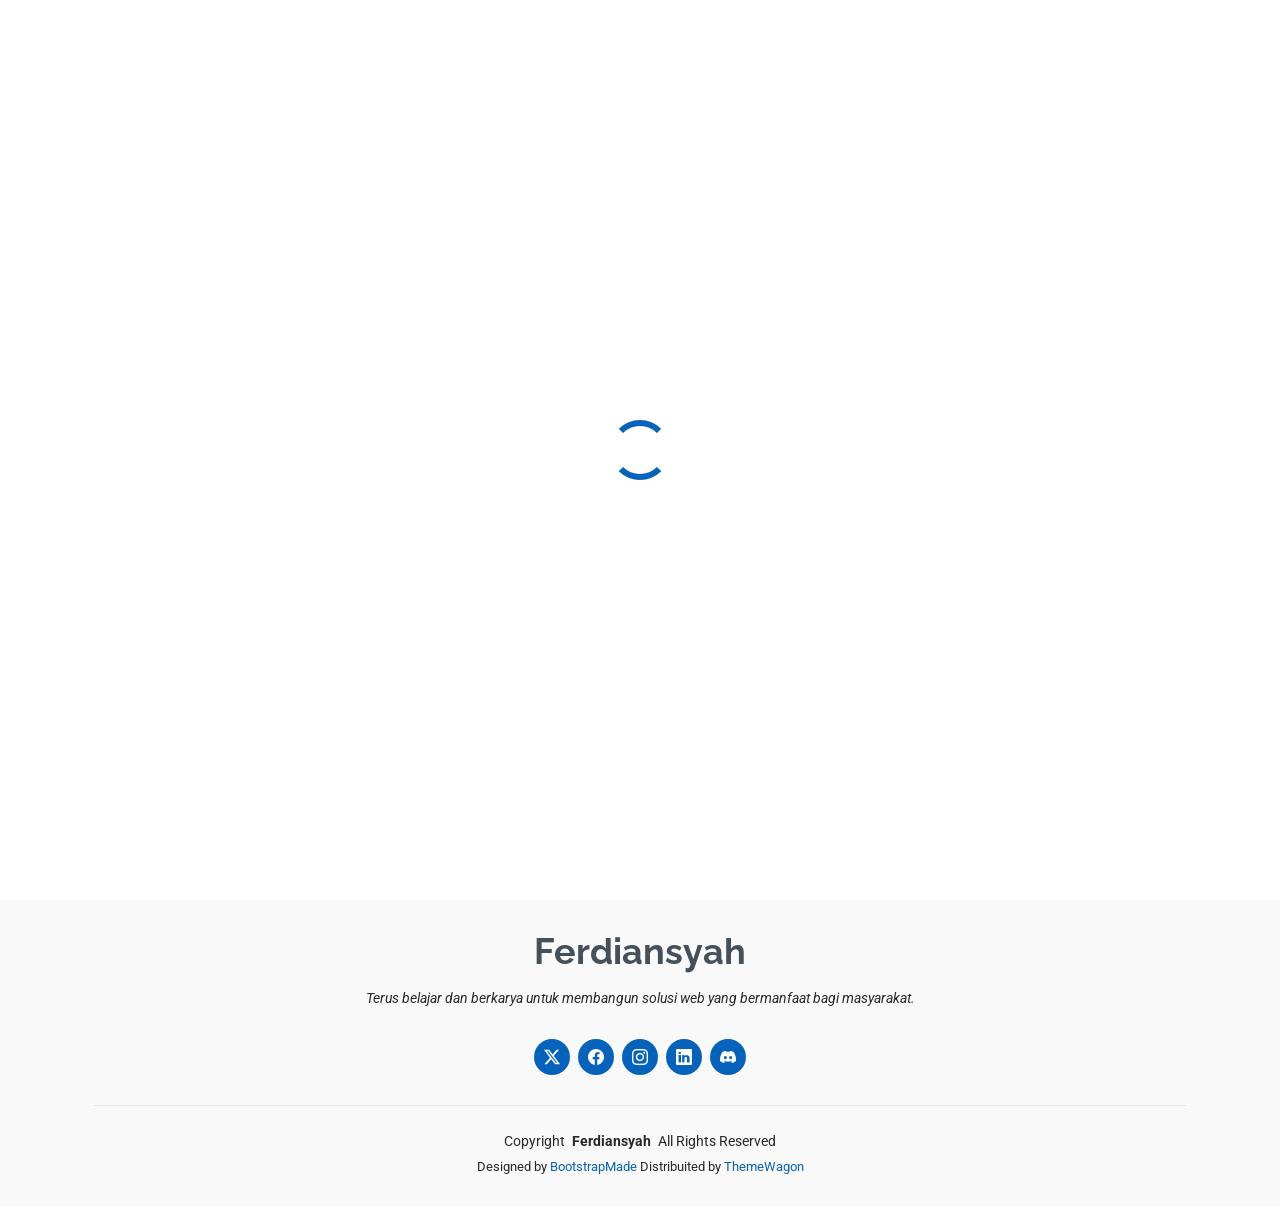
==== commit 651d7192: "merubah pada semua file, bagian navbar, main,  footer" ====
--- a/index.html
+++ b/index.html
@@ -43,12 +43,12 @@
     <i class="header-toggle d-xl-none bi bi-list"></i>
 
     <nav id="navmenu" class="navmenu">
-      <ul>
-        <li><a href="#hero" class="active"><i class="bi bi-house navicon"></i><span>Home</span></a></li>
-        <li><a href="#about"><i class="bi bi-person navicon"></i><span>About</span></a></li>
-        <li><a href="#portfolio"><i class="bi bi-images navicon"></i><span>Portfolio</span></a></li>
-        <li><a href="#contact"><i class="bi bi-envelope navicon"></i><span>Contact</span></a></li>
-      </ul>
+     <ul>
+    <li><a href="index.html" class="active"><i class="bi bi-house navicon"></i><span>Home</span></a></li>
+    <li><a href="about.html"><i class="bi bi-person navicon"></i><span>About</span></a></li>
+    <li><a href="projects.html"><i class="bi bi-images navicon"></i><span>Portfolio</span></a></li>
+    <li><a href="contact.html"><i class="bi bi-envelope navicon"></i><span>Contact</span></a></li>
+  </ul>
     </nav>
 
   </header>
@@ -77,121 +77,6 @@
       </div>
 
     </section><!-- /Hero Section -->
-
-    <!-- About Section -->
-    <section id="about" class="about section">
-
-      <!-- Section Title -->
-      <div class="container section-title" data-aos="fade-up">
-        <h2>About</h2>
-        <p>Saya seorang Junior Web Developer yang memiliki antusiasme tinggi terhadap keseluruhan ekosistem pengembangan perangkat lunak. Terbiasa mempelajari konsep baru secara mandiri, memahami alur kerja industri, serta selalu siap mengasah logika pemrograman dan teknologi terkini untuk menghadapi kebutuhan dunia kerja.</p>
-      </div><!-- End Section Title -->
-
-      <div class="container" data-aos="fade-up" data-aos-delay="100">
-
-        <div class="row gy-4 justify-content-center">
-          <div class="col-lg-4">
-            <img src="assets/img/profile-img.jpg" class="img-fluid" alt="">
-          </div>
-          <div class="col-lg-8 content">
-            <h2>UI/UX Designer &amp; Web Developer.</h2>
-            <p class="fst-italic py-3">
-              Fokus mendalami pengembangan aplikasi web responsif dan modern dengan alur kerja pengembangan perangkat lunak yang terstruktur.
-            </p>
-            <div class="row">
-              <div class="col-lg-6">
-                <ul>
-                  <li><i class="bi bi-chevron-right"></i> <strong>Birthday:</strong> <span>16 Jan 2009</span></li>
-                  <li><i class="bi bi-chevron-right"></i> <strong>Website:</strong> <span>ferdiansyahmats-sudo.github.io/My-Portfolio</span></li>
-                  <li><i class="bi bi-chevron-right"></i> <strong>Phone:</strong> <span>+62 877 7916 4264</span></li>
-                  <li><i class="bi bi-chevron-right"></i> <strong>City:</strong> <span>Bandung, Jawa Barat, Indonesia</span></li>
-                </ul>
-              </div>
-              <div class="col-lg-6">
-                <ul>
-                  <li><i class="bi bi-chevron-right"></i> <strong>Age:</strong> <span>17</span></li>
-                  <li><i class="bi bi-chevron-right"></i> <strong>Degree:</strong> <span>Vocational High School Student</span></li>
-                  <li><i class="bi bi-chevron-right"></i> <strong>Email:</strong> <span>ferdiansyahferdians1@gmail.com</span></li>
-                  <li><i class="bi bi-chevron-right"></i> <strong>Freelance:</strong> <span></span></li>
-                </ul>
-              </div>
-            </div>
-            <p class="py-3">
-Saya gemar mengulik berbagai teknologi pengembangan web secara mandiri, terus mengeksplorasi kode-kode baru, dan memiliki motivasi tinggi untuk terus belajar agar siap memberikan kontribusi nyata di dunia kerja.
-            </p>
-          </div>
-        </div>
-
-      </div>
-
-    </section><!-- /About Section -->
-
-  
-    <!-- Skills Section -->
-    <section id="skills" class="skills section">
-
-      <!-- Section Title -->
-      <div class="container section-title" data-aos="fade-up">
-        <h2>Skills</h2>
-        <p>Tingkat pemahaman dan penguasaan teknologi pemrograman serta alat pendukung yang sedang saya pelajari dan kembangkan saat ini.</p>
-      </div><!-- End Section Title -->
-
-      <div class="container" data-aos="fade-up" data-aos-delay="100">
-
-        <div class="row skills-content skills-animation">
-
-          <div class="col-lg-6">
-
-            <div class="progress">
-              <span class="skill"><span>HTML</span> <i class="val">80%</i></span>
-              <div class="progress-bar-wrap">
-                <div class="progress-bar" role="progressbar" aria-valuenow="80" aria-valuemin="0" aria-valuemax="100"></div>
-              </div>
-            </div><!-- End Skills Item -->
-
-            <div class="progress">
-              <span class="skill"><span>CSS</span> <i class="val">60%</i></span>
-              <div class="progress-bar-wrap">
-                <div class="progress-bar" role="progressbar" aria-valuenow="60" aria-valuemin="0" aria-valuemax="100"></div>
-              </div>
-            </div><!-- End Skills Item -->
-
-            <div class="progress">
-              <span class="skill"><span>JavaScript</span> <i class="val">35%</i></span>
-              <div class="progress-bar-wrap">
-                <div class="progress-bar" role="progressbar" aria-valuenow="35" aria-valuemin="0" aria-valuemax="100"></div>
-              </div>
-            </div><!-- End Skills Item -->
-
-          </div>
-
-          <div class="col-lg-6">
-
-            <div class="progress">
-              <span class="skill"><span>PHP</span> <i class="val">20%</i></span>
-              <div class="progress-bar-wrap">
-                <div class="progress-bar" role="progressbar" aria-valuenow="20" aria-valuemin="0" aria-valuemax="100"></div>
-              </div>
-            </div><!-- End Skills Item -->
-
-            <div class="progress">
-              <span class="skill"><span>Photoshop</span> <i class="val">10%</i></span>
-              <div class="progress-bar-wrap">
-                <div class="progress-bar" role="progressbar" aria-valuenow="10" aria-valuemin="0" aria-valuemax="100"></div>
-              </div>
-            </div><!-- End Skills Item -->
-
-          </div>
-
-        </div>
-
-      </div>
-
-    </section><!-- /Skills Section -->
-
-  
-
-  
   </main>
 
   <footer id="footer" class="footer position-relative light-background">
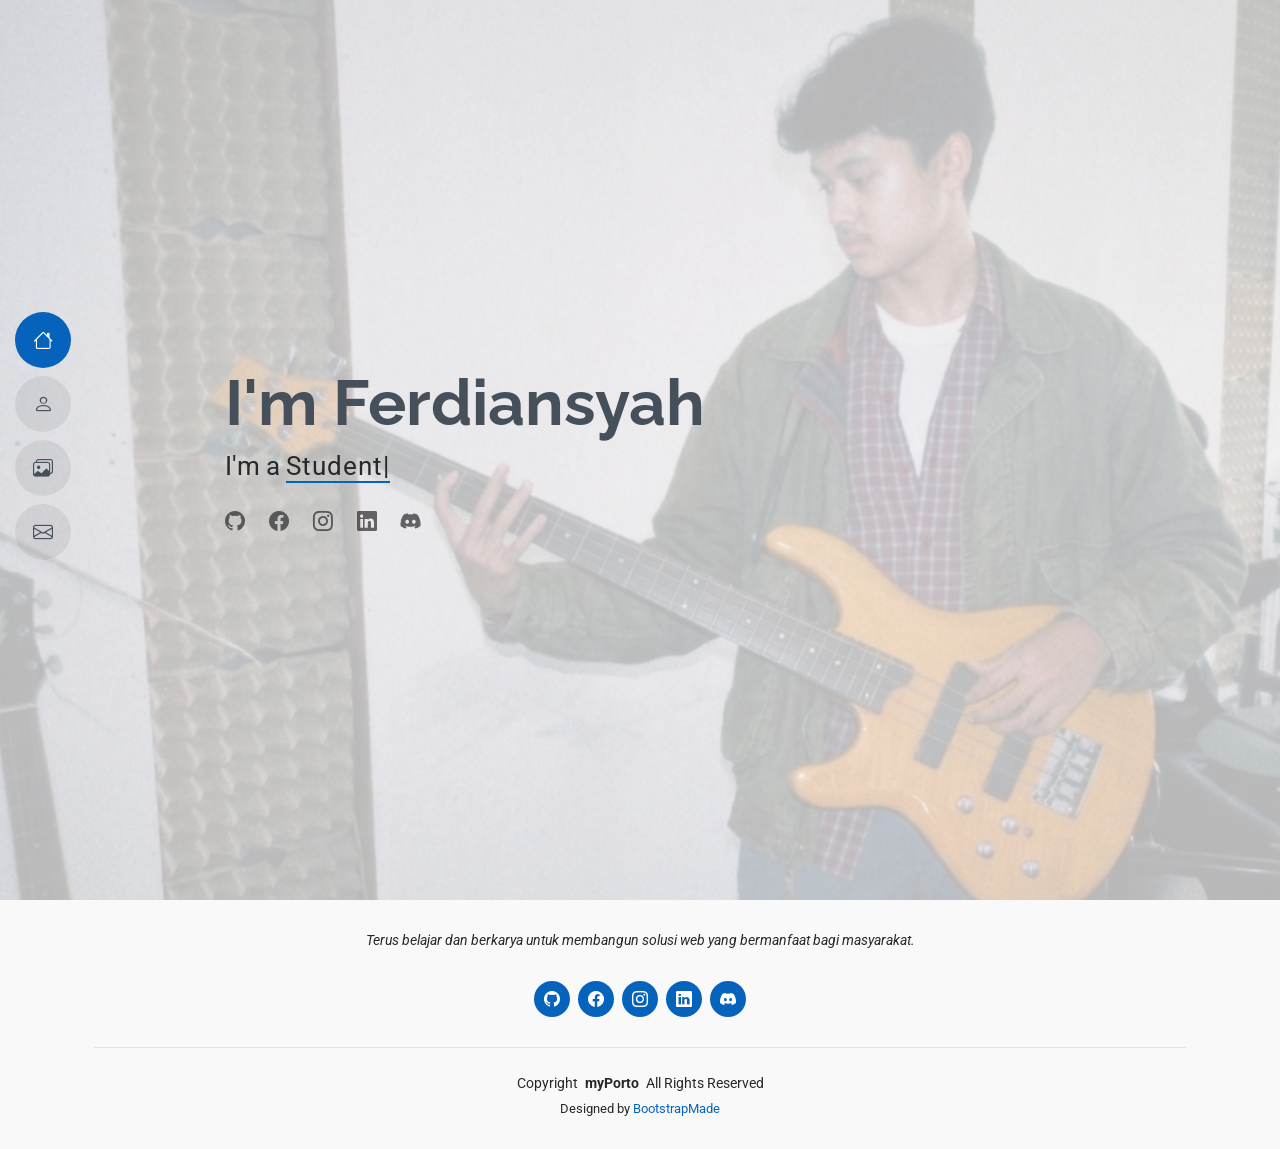
==== commit 0fb53718: "melakukan perubahan di banyak tempat, khusus nya di bagian project" ====
--- a/index.html
+++ b/index.html
@@ -64,7 +64,7 @@
         <div class="row justify-content-center">
           <div class="col-lg-9">
             <h2>I'm Ferdiansyah</h2>
-            <p>I'm a <span class="typed" data-typed-items="Student, Junior Web Developer, Freelancer, Gamer">Student</span><span class="typed-cursor typed-cursor--blink" aria-hidden="true"></span></p>
+            <p>I'm a <span class="typed" data-typed-items="Student, Junior Web Developer, Freelancer">Student</span><span class="typed-cursor typed-cursor--blink" aria-hidden="true"></span></p>
             <div class="social-links">
               <a href="https://github.com/ferdiansyahMats-sudo"><i class="bi bi-github"></i></a>
               <a href="#"><i class="bi bi-facebook"></i></a>
@@ -81,10 +81,9 @@
 
   <footer id="footer" class="footer position-relative light-background">
     <div class="container">
-      <h3 class="sitename">Ferdiansyah</h3>
       <p>Terus belajar dan berkarya untuk membangun solusi web yang bermanfaat bagi masyarakat.</p>
       <div class="social-links d-flex justify-content-center">
-        <a href=""><i class="bi bi-twitter-x"></i></a>
+        <a href="https://github.com/ferdiansyahMats-sudo"><i class="bi bi-github"></i></a>
         <a href=""><i class="bi bi-facebook"></i></a>
         <a href="https://www.instagram.com/ferdiansyahbz/"><i class="bi bi-instagram"></i></a>
         <a href=""><i class="bi bi-linkedin"></i></a>
@@ -92,14 +91,14 @@
       </div>
       <div class="container">
         <div class="copyright">
-          <span>Copyright</span> <strong class="px-1 sitename">Ferdiansyah</strong> <span>All Rights Reserved</span>
+          <span>Copyright</span> <strong class="px-1 sitename">myPorto</strong> <span>All Rights Reserved</span>
         </div>
         <div class="credits">
           <!-- All the links in the footer should remain intact. -->
           <!-- You can delete the links only if you've purchased the pro version. -->
           <!-- Licensing information: https://bootstrapmade.com/license/ -->
           <!-- Purchase the pro version with working PHP/AJAX contact form: [buy-url] -->
-          Designed by <a href="https://bootstrapmade.com/">BootstrapMade</a> Distribuited by <a href="https://themewagon.com">ThemeWagon</a>
+          Designed by <a href="https://bootstrapmade.com/">BootstrapMade</a>
         </div>
       </div>
     </div>
